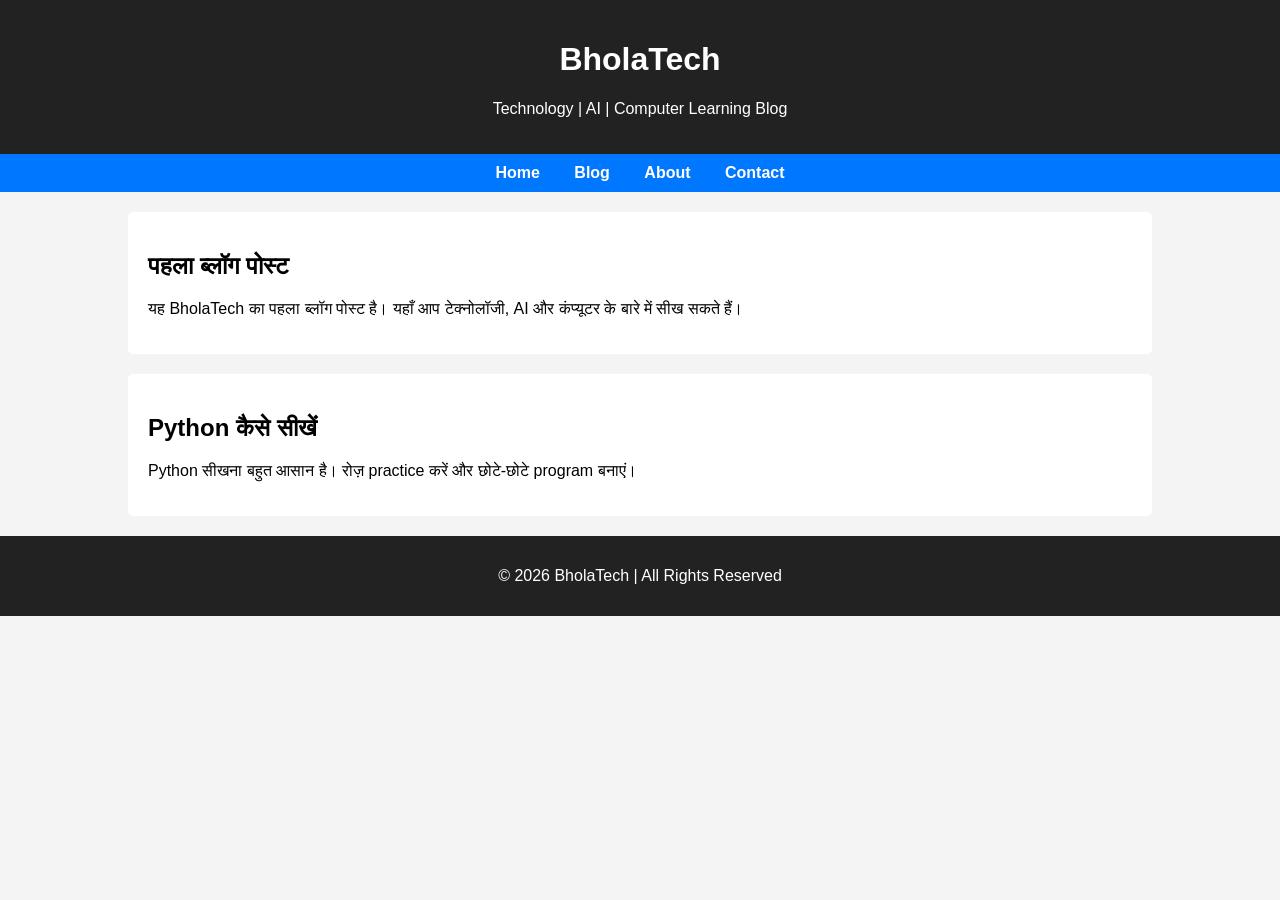
==== index.html @ 251cc94b "Add files via upload" ====
<!DOCTYPE html>
<html>
<head>
<title>BholaTech Blog</title>
<style>
body{
font-family: Arial;
background:#f4f4f4;
margin:0;
}

header{
background:#222;
color:white;
padding:20px;
text-align:center;
}

nav{
background:#0077ff;
padding:10px;
text-align:center;
}

nav a{
color:white;
margin:15px;
text-decoration:none;
font-weight:bold;
}

.container{
width:80%;
margin:auto;
margin-top:20px;
}

.blog-post{
background:white;
padding:20px;
margin-bottom:20px;
border-radius:5px;
}

footer{
background:#222;
color:white;
text-align:center;
padding:15px;
margin-top:20px;
}
</style>
</head>

<body>

<header>
<h1>BholaTech</h1>
<p>Technology | AI | Computer Learning Blog</p>
</header>

<nav>
<a href="#">Home</a>
<a href="#">Blog</a>
<a href="#">About</a>
<a href="#">Contact</a>
</nav>

<div class="container">

<div class="blog-post">
<h2>पहला ब्लॉग पोस्ट</h2>
<p>यह BholaTech का पहला ब्लॉग पोस्ट है। यहाँ आप टेक्नोलॉजी, AI और कंप्यूटर के बारे में सीख सकते हैं।</p>
</div>

<div class="blog-post">
<h2>Python कैसे सीखें</h2>
<p>Python सीखना बहुत आसान है। रोज़ practice करें और छोटे-छोटे program बनाएं।</p>
</div>

</div>

<footer>
<p>© 2026 BholaTech | All Rights Reserved</p>
</footer>

</body>
</html>
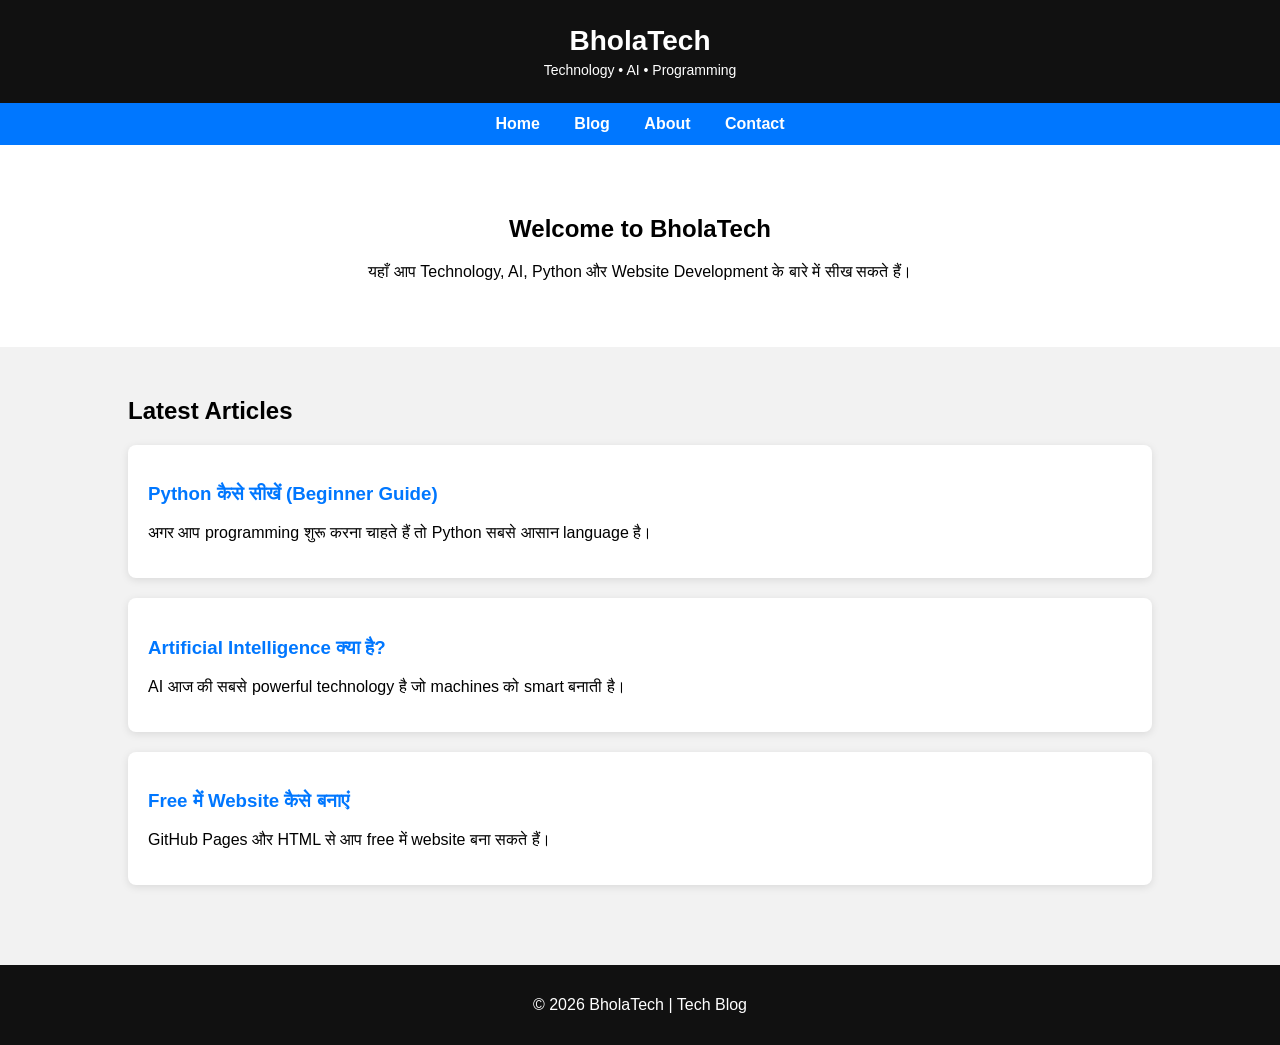
==== commit 9421306e: "Add files via upload" ====
--- a/index.html
+++ b/index.html
@@ -1,88 +1,53 @@
-<!DOCTYPE html>
-<html>
-<head>
-<title>BholaTech Blog</title>
-<style>
-body{
-font-family: Arial;
-background:#f4f4f4;
-margin:0;
-}
-
-header{
-background:#222;
-color:white;
-padding:20px;
-text-align:center;
-}
-
-nav{
-background:#0077ff;
-padding:10px;
-text-align:center;
-}
-
-nav a{
-color:white;
-margin:15px;
-text-decoration:none;
-font-weight:bold;
-}
-
-.container{
-width:80%;
-margin:auto;
-margin-top:20px;
-}
-
-.blog-post{
-background:white;
-padding:20px;
-margin-bottom:20px;
-border-radius:5px;
-}
-
-footer{
-background:#222;
-color:white;
-text-align:center;
-padding:15px;
-margin-top:20px;
-}
-</style>
-</head>
-
-<body>
-
-<header>
-<h1>BholaTech</h1>
-<p>Technology | AI | Computer Learning Blog</p>
-</header>
-
-<nav>
-<a href="#">Home</a>
-<a href="#">Blog</a>
-<a href="#">About</a>
-<a href="#">Contact</a>
-</nav>
-
-<div class="container">
-
-<div class="blog-post">
-<h2>पहला ब्लॉग पोस्ट</h2>
-<p>यह BholaTech का पहला ब्लॉग पोस्ट है। यहाँ आप टेक्नोलॉजी, AI और कंप्यूटर के बारे में सीख सकते हैं।</p>
-</div>
-
-<div class="blog-post">
-<h2>Python कैसे सीखें</h2>
-<p>Python सीखना बहुत आसान है। रोज़ practice करें और छोटे-छोटे program बनाएं।</p>
-</div>
-
-</div>
-
-<footer>
-<p>© 2026 BholaTech | All Rights Reserved</p>
-</footer>
-
-</body>
-</html>+<!DOCTYPE html>
+<html lang="hi">
+<head>
+<meta charset="UTF-8">
+<meta name="viewport" content="width=device-width, initial-scale=1.0">
+<title>BholaTech | Technology & AI Blog</title>
+<link rel="stylesheet" href="style.css">
+</head>
+<body>
+
+<header class="top">
+<div class="logo">BholaTech</div>
+<div class="tag">Technology • AI • Programming</div>
+</header>
+
+<nav class="menu">
+<a href="index.html">Home</a>
+<a href="blog.html">Blog</a>
+<a href="about.html">About</a>
+<a href="contact.html">Contact</a>
+</nav>
+
+<section class="hero">
+<h1>Welcome to BholaTech</h1>
+<p>यहाँ आप Technology, AI, Python और Website Development के बारे में सीख सकते हैं।</p>
+</section>
+
+<section class="latest">
+<h2>Latest Articles</h2>
+
+<div class="post">
+<h3><a href="post-python.html">Python कैसे सीखें (Beginner Guide)</a></h3>
+<p>अगर आप programming शुरू करना चाहते हैं तो Python सबसे आसान language है।</p>
+</div>
+
+<div class="post">
+<h3><a href="post-ai.html">Artificial Intelligence क्या है?</a></h3>
+<p>AI आज की सबसे powerful technology है जो machines को smart बनाती है।</p>
+</div>
+
+<div class="post">
+<h3><a href="post-website.html">Free में Website कैसे बनाएं</a></h3>
+<p>GitHub Pages और HTML से आप free में website बना सकते हैं।</p>
+</div>
+
+</section>
+
+<footer class="footer">
+<p>© 2026 BholaTech | Tech Blog</p>
+</footer>
+
+</body>
+</html>
--- a/style.css
+++ b/style.css
@@ -0,0 +1,77 @@
+
+body{
+font-family: Arial, sans-serif;
+margin:0;
+background:#f2f2f2;
+}
+
+.top{
+background:#111;
+color:white;
+text-align:center;
+padding:25px;
+}
+
+.logo{
+font-size:28px;
+font-weight:bold;
+}
+
+.tag{
+font-size:14px;
+margin-top:5px;
+}
+
+.menu{
+background:#0077ff;
+text-align:center;
+padding:12px;
+}
+
+.menu a{
+color:white;
+margin:15px;
+text-decoration:none;
+font-weight:bold;
+}
+
+.hero{
+background:white;
+padding:50px;
+text-align:center;
+}
+
+.latest{
+width:80%;
+margin:auto;
+padding:30px;
+}
+
+.post{
+background:white;
+padding:20px;
+margin-bottom:20px;
+border-radius:8px;
+box-shadow:0 2px 8px rgba(0,0,0,0.1);
+}
+
+.post a{
+text-decoration:none;
+color:#0077ff;
+}
+
+.article{
+width:70%;
+margin:auto;
+background:white;
+padding:30px;
+margin-top:30px;
+}
+
+.footer{
+background:#111;
+color:white;
+text-align:center;
+padding:15px;
+margin-top:30px;
+}
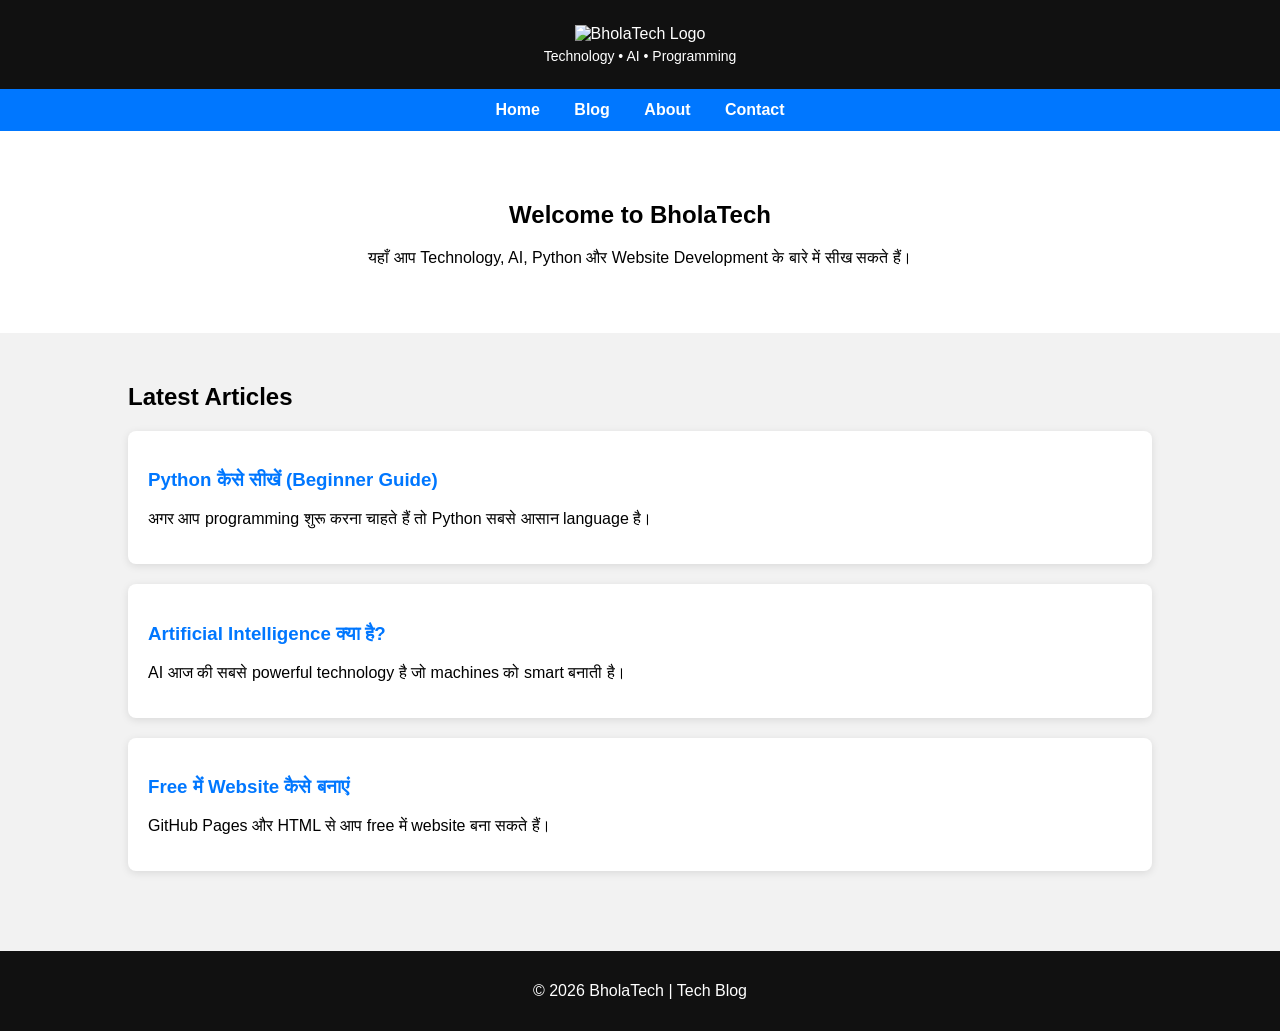
==== commit 783447c7: "Update index.html" ====
--- a/index.html
+++ b/index.html
@@ -9,7 +9,7 @@
 <body>
 
 <header class="top">
-<div class="logo">BholaTech</div>
+<img src="logo.png" alt="BholaTech Logo" width="180">
 <div class="tag">Technology • AI • Programming</div>
 </header>
 
